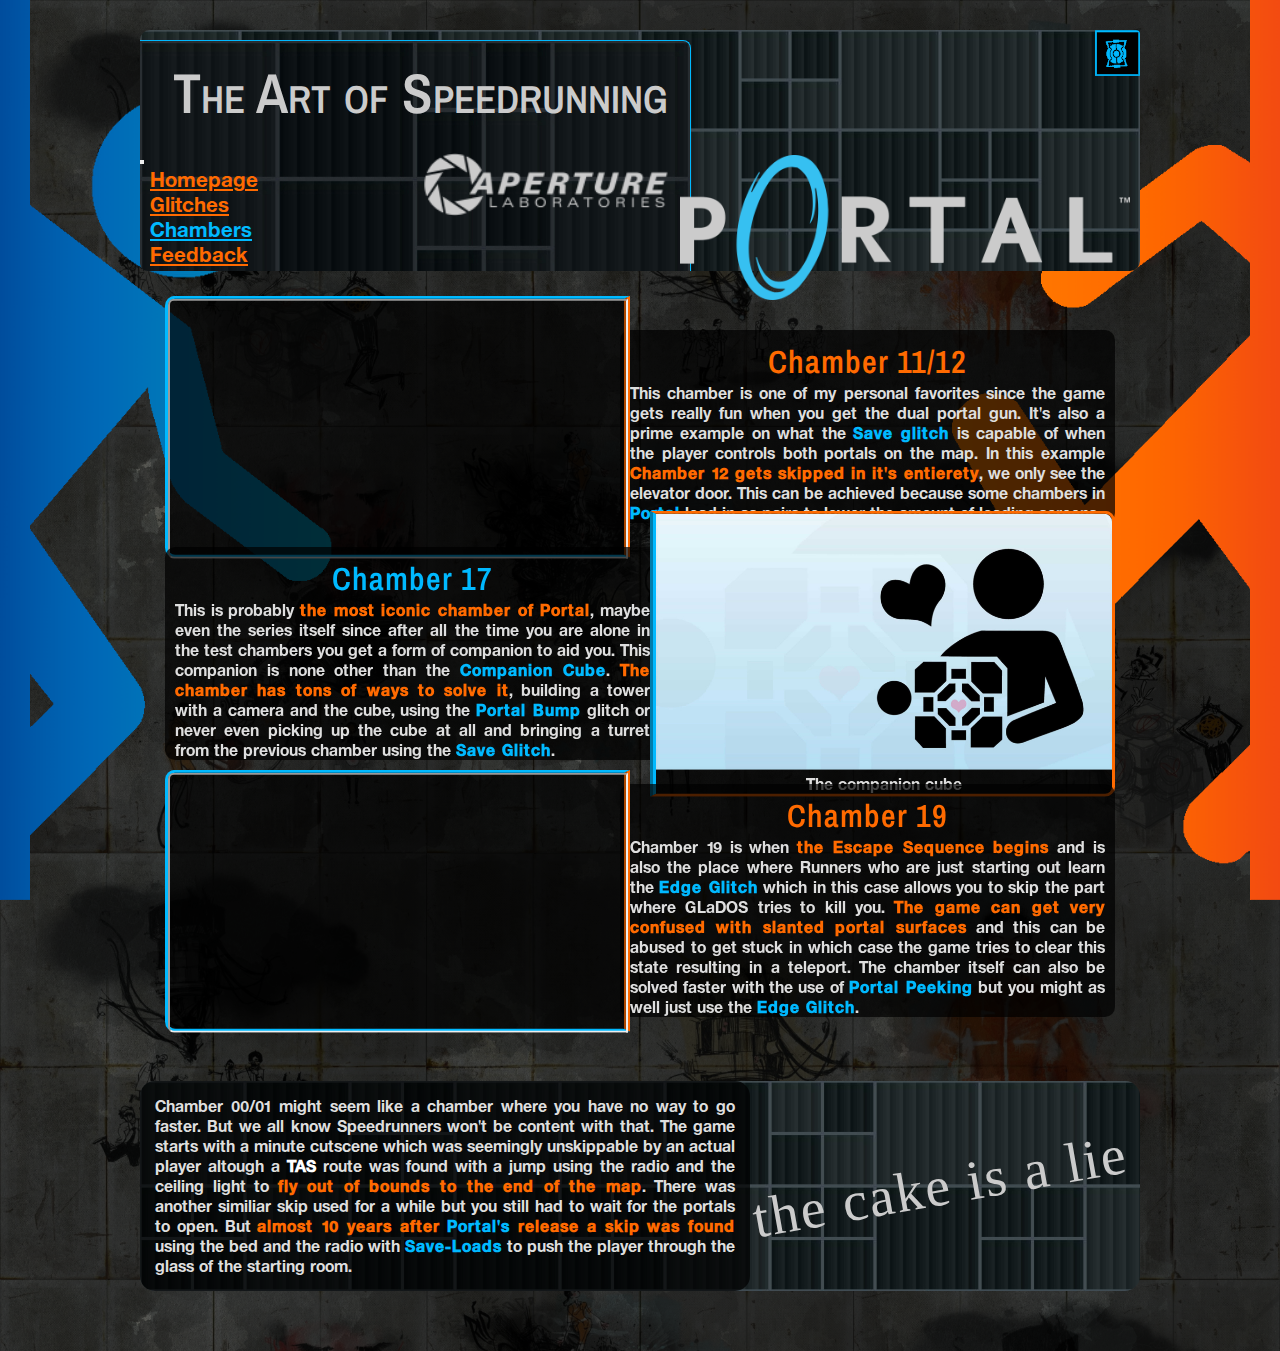
==== chambers.html @ 36d73ff8 "Add files via upload" ====
<!DOCTYPE html>
<html lang="en">

<head>
    <meta charset="UTF-8">
    <meta http-equiv="X-UA-Compatible" content="IE=edge">
    <meta name="viewport" content="width=device-width, initial-scale=1.0">
    <title>The Art of Speedrunning Portal - Chambers</title>
    <link rel="icon" href="./media/custom_logo.png" type="image/x-icon">

    <!-- Bootstrap CSS -->
    <link href="https://cdn.jsdelivr.net/npm/bootstrap@5.1.3/dist/css/bootstrap.min.css" rel="stylesheet"
        integrity="sha384-1BmE4kWBq78iYhFldvKuhfTAU6auU8tT94WrHftjDbrCEXSU1oBoqyl2QvZ6jIW3" crossorigin="anonymous">

    <link rel="stylesheet" href="./style/main.css">
    <link rel="stylesheet" href="./style/alternate.css" id="altstyle" disabled>
    <link rel="stylesheet" href="./style/screen.css">
    <link rel="stylesheet" href="./style/print.css">
    <script src="./scripts/switcher.js"></script>
</head>

<body>
    <nav class="jumptocontent">
        <a href="#content"><span>Jump to content</span></a>
    </nav>
    <header>
        <nav class="switcher" onclick="switchStyle()"><a href="#"><img src="./media/accessibility_icon.png" alt="Switcher for accessable style"></a></nav>
        <h1>The Art of Speedrunning</h1>
        <a href="media/full_logo.png" target="blank"><img src="media/lowres_full_logo.png"
            alt="Portal text with Portal logo"></a>
        <nav class="navbar navbar-expand-md navbar-dark">
            <div class="container-fluid">
                <a class="navbar-brand d-md-none" href="index.html">
                    <img src="media/Aperture_Laboratories_Logo.png" alt="Aperture Laboratories Logo">
                </a>
                <button class="navbar-toggler" type="button" data-bs-toggle="collapse"
                    data-bs-target="#navbarSupportedContent" aria-controls="navbarSupportedContent"
                    aria-expanded="false" aria-label="Toggle navigation">
                    <span class="navbar-toggler-icon"></span>
                </button>
                <div class="collapse navbar-collapse" id="navbarSupportedContent">
                    <ul class="navbar-nav me-auto mb-2 mb-lg-0">
                        <li class="nav-item">
                            <a class="nav-link" href="index.html">Homepage</a>
                        </li>
                        <li class="nav-item">
                            <a class="nav-link" href="glitches.html">Glitches</a>
                        </li>
                        <li class="nav-item">
                            <a class="nav-link active" aria-current="page" href="chambers.html">Chambers</a>
                        </li>
                        <li class="nav-item">
                            <a class="nav-link" href="feedback.html">Feedback</a>
                        </li>
                    </ul>
                </div>
            </div>
        </nav>
    </header>

    <main id="content">
        <section class="sidebyside righttext">
            <h2 class="invisible">Chamber 11/12 section</h2>
            <article class="text">
                <h2>Chamber 11/12</h2>
                <p>This chamber is one of my personal favorites since the game gets really fun when you get the dual
                    portal gun. It's also a prime example on what the <b>Save glitch</b> is capable of when the player controls
                    both portals on the map. In this example <strong>Chamber 12 gets skipped in it's entierety</strong>, we only see the elevator door.
                    This can be achieved because some chambers in <b>Portal</b> load in as pairs to lower the amount
                    of loading screens.</p>
            </article>
            <aside class="extra">
                <div class="vidwrap">
                    <iframe src="https://www.youtube.com/embed/9UhZiCLaJkY" title="YouTube video player"
                        allow="accelerometer; autoplay; clipboard-write; encrypted-media; gyroscope; picture-in-picture"
                        allowfullscreen></iframe>
                </div>
            </aside>
        </section>

        <section class="sidebyside lefttext">
            <h2 class="invisible">Chamber 17 section</h2>
            <article class="text">
                <h2>Chamber 17</h2>
                <p>This is probably <strong>the most iconic chamber of Portal</strong>, maybe even the series itself since
                    after all the time you are alone in the test chambers you get a form of companion to aid you.
                    This companion is none other than the <b>Companion Cube</b>. <strong>The chamber has tons of ways to solve it</strong>,
                    building a tower with a camera and the cube, using the <b>Portal Bump</b> glitch
                    or never even picking up the cube at all and bringing a turret from the previous chamber using the <b>Save Glitch</b>.</p>
            </article>
            <figure class="extra">
                <a href="media/companion_cube.jpg" target="blank"><img src="./media/lowres_companion_cube.jpg"
                        alt="Character holding the companion cube"></a>
                <figcaption>The companion cube</figcaption>
            </figure>
        </section>

        <section class="sidebyside righttext">
            <h2 class="invisible">Chamber 19 section</h2>
            <article class="text">
                <h2>Chamber 19</h2>
                <p>Chamber 19 is when <strong>the Escape Sequence begins</strong> and is also the place where Runners who are just
                    starting out learn the <b>Edge Glitch</b> which in this case allows you to skip the part where GLaDOS tries
                    to kill you. <strong>The game can get very confused with slanted portal surfaces</strong> and this can be abused to
                    get stuck in which case the game tries to clear this state resulting in a teleport. The chamber
                    itself can also be solved faster with the use of <b>Portal Peeking</b> but you might as well just use the
                    <b>Edge Glitch</b>.</p>
            </article>
            <aside class="extra">
                <div class="vidwrap">
                    <iframe src="https://www.youtube.com/embed/7FpictOeKGU" title="YouTube video player"
                        allow="accelerometer; autoplay; clipboard-write; encrypted-media; gyroscope; picture-in-picture"
                        allowfullscreen></iframe>
                </div>
            </aside>
        </section>
    </main>

    <footer>
        <h2>the cake is a lie</h2>
        <p>Chamber 00/01 might seem like a chamber where you have no way to go faster. But we all know Speedrunners
            won't be content with that. The game starts with a minute cutscene which was seemingly unskippable by an
            actual player altough a <abbr title="Tool Assisted Speedrun">TAS</abbr> route was found with a jump using the radio and the
            ceiling light to <strong>fly out of bounds to the end of the map</strong>. There was another similiar skip used for a while
            but you still had to wait for the portals to open. But <strong>almost 10 years after <b>Portal's</b> release a skip was
            found</strong> using the bed and the radio with <b>Save-Loads</b> to push the player through the glass of the starting room.
        </p>
    </footer>

    <script src="https://cdn.jsdelivr.net/npm/bootstrap@5.0.0-beta3/dist/js/bootstrap.bundle.min.js"
        integrity="sha384-JEW9xMcG8R+pH31jmWH6WWP0WintQrMb4s7ZOdauHnUtxwoG2vI5DkLtS3qm9Ekf"
        crossorigin="anonymous"></script>
</body>

</html>
---- style/main.css ----
@font-face {
    font-family: SourceFont;
    src: url('../fonts/NeueHelveticaBQ-Bold.otf') format('opentype');
}
@font-face {
    font-family: TitleFont;
    src: url('../fonts/ArchivoNarrow-SemiBold.ttf') format('truetype');
}
@font-face {
    font-family: CakeText;
    src: url('../fonts/CaveatBrush-Regular.ttf') format('truetype');
}

:root {
    --portalblue: rgb(0, 185, 255);
    --portalorange: rgb(255, 106, 0);
    --boxcolor: rgba(0, 0, 0, 0.7);
    --gradient: linear-gradient(90deg, var(--portalblue) 45%, var(--portalorange) 55%);
}

* {
    margin: 0;
    padding: 0;
    font-family: SourceFont, Arial, Helvetica, sans-serif;
    color: rgb(222, 222, 222);
}

body {
    background-color: black;
    background-image: url('../media/custom_left.png'), url('../media/custom_right.png'), url('../media/longtiles_dark.png');
    background-size: contain, contain, contain;
    background-repeat: no-repeat, no-repeat, repeat;
    background-attachment: fixed, fixed, scroll;
    background-position: left, right, 0 0;
    padding: 10px;
    font-size: medium;
}

header, main, footer {
    position: relative;
    margin: auto;
    width: 80%;
    min-width: 300px;
    max-width: 1000px;
}

/* #region basestyle */

p {
    text-align: justify;
}

li {
    text-align: left;
    background-image: url("../media/icon_time.png");
    background-repeat: no-repeat;
    background-position: left 4px;
    padding: 3px 10px 3px 24px;
    list-style: none;
}

h1 {
    width: 55%;
    font-family: TitleFont, Arial, Helvetica, sans-serif;
    font-variant: small-caps;
    font-size: 350%;
    color: rgb(203, 203, 203);
    padding: 15px 5px;
    text-align: center;
    float: left;
}

h2 {
    font-family: TitleFont, Arial, Helvetica, sans-serif;
    letter-spacing: 1px;
    font-size: 200%;
    color: var(--portalblue);
    text-align: center;
}

b, strong {
    font-weight: bold;
    letter-spacing: 1px;
}

b {
    color: var(--portalblue);
}

strong {
    color: var(--portalorange);
}

q {
    font-style: italic;
    font-size: 95%;
    color: white;
}

abbr[title] {
    border: none;
    text-decoration: none;
    color: white;
    font-weight: 900;
}

abbr:hover::after {
    content: attr(title);
    font-weight: 400;
    margin: 0 5px;
    padding: 5px;
    border-radius: 8px;
    border: 1px solid var(--portalblue);
    background: black;
    color: white;
}

.vidwrap {
    position: relative;
    padding-top: 56.25%; /* 16:9 */
}

.vidwrap iframe {
    border-radius: 0 0 6px 6px;
    width: 100%;
    height: 100%;
    top: 0;
    left: 0;
    position: absolute;
}

a {
    color: var(--portalblue);
}

a:hover {
    color: var(--portalorange);
}

a:visited {
    color: #00eeff;
}

h2.invisible {
    display: none;
}

/* #endregion */

/* #region jumptocontent */

.jumptocontent {
    text-align: center;
    width: 210px;
    margin: 20px auto 20px;
}

.jumptocontent a {
    position: absolute;
    left: -9999px;
}

.jumptocontent a:focus {
    position: static;
    background: var(--boxcolor);
    padding: 5px;
    text-decoration: none;
    outline: none;
    border: 2px solid var(--portalblue);
    border-right: 2px solid var(--portalorange);
    border-bottom: 2px solid var(--portalorange);
    border-radius: 5px;
    font-size: 150%;
}

.jumptocontent span {
    background-image: linear-gradient(90deg, var(--portalblue), var(--portalorange));
    background-clip: text;
    -webkit-background-clip: text;
    color:transparent;
}

/* #endregion */

/* #region header */

header {
    padding: 10px 0 0 0;
    border-radius: 10px;
    background-image: url('../media/dark_tiles.jpg');
    background-repeat: repeat;
    position: relative;
    background-size: 40%;
    margin-bottom: 10px;
}

header img {
    width: 45%;
    padding: 1% 10px 20px;
    float: right;
}

header > a img{
    min-width: 300px;
}

.navbar-nav li {
    background: none;
    padding: 0 10px;
    font-size: 120%;
}

.navbar {
    width: 55%;
    background-image: url('../media/nav_tiles.jpg');
    background-size: contain;
    border-top: 1px solid var(--portalblue);
    border-right: 1px solid var(--portalblue);
    border-radius: 0 8px;
    padding: 4px 0;
    font-size: 108%;
}

.navbar-nav {
    margin: 0 auto;
}

.nav-link {
    color: var(--portalorange) !important;
}

.nav-link.active {
    color: var(--portalblue) !important;
}

.nav-link:hover {
    color: white !important;
    transition: 0.6s;
}

.navbar-brand img {
    padding: 0;
    margin: 8px 0;
    text-align: left;
}

    /* #region switcher */

    .switcher {
        cursor: pointer;
        position: absolute;
        top: 0;
        right: 0;
        width: 45px;
        height: 45.58px;
        
        border-radius: 0 6px 0 0;
    }
    
    .switcher img {
        background: black;
        border-radius: 0 4px 0 0;
        padding: 0;
        width: 100%;
    }

    .switcher:hover {
        filter: hue-rotate(190deg);
        transform: rotate(720deg);
        transition: transform 1s;
    }

    /* #endregion */

/* #endregion */

/* #region footer */

    footer {
        margin: 50px auto;
        position: relative;
        background-image: url("../media/dark_tiles.jpg");
        background-size: contain;
        border-radius: 15px;
    }

    footer h2 {
        text-align: center;
        width: 40%;
        margin-top: 0;
        position: absolute;
        top: 50%;
        right: 0;
        -ms-transform: translateY(-50%);
        transform: translateY(-50%) rotate(-10deg);
        float: right;
        font-size: 350%;
        font-family: CakeText, cursive;
        font-weight: 500;
        letter-spacing: 2px;
        color: rgb(203, 203, 203);
    }

    footer p {
        width: 58%;
        background: var(--boxcolor);
        border-radius: 15px;
        padding: 15px;
    }

/* #endregion */

/* #region triple */

.triple {
    margin: auto;
    padding: 10px;
    display: flex;
}

.triple img {
    margin: 0 10px;
}

.triple img:hover {
    filter: hue-rotate(360deg);
    transition: 2s;
}

.boxed {
    width: 40%;
    background: var(--boxcolor);
    padding: 10px;
    border-radius: 10px;
}

.boxed:nth-of-type(2) h2 { color: var(--portalorange);}

/* #endregion */

/* #region portalsr */

.portalsr {
    width: 75%;
    margin: 20px auto 10px;
    background-color: var(--boxcolor);
    border-radius: 10px 0;
    padding: 15px 10px 5px;
}

.portalsr h2 {
    font-size: 270%;
}

.portalsr h2 span {
    font-family: TitleFont, Arial, Helvetica, sans-serif;
    background-image: var(--gradient);
    background-clip: text;
    -webkit-background-clip: text;
    color: transparent;
}

.portalsr li {
    text-align: left;
}

/* #endregion */

/* #region table */

table, tr, td, th {
    margin: 20px auto 5px;
    width: 60%;
    border: 2px dashed var(--portalblue);
    border-right: 2px dashed var(--portalorange);
    border-bottom: 2px dashed var(--portalorange);
    background: var(--boxcolor);
}

tr, td, th {
    width: 33%;
    margin: 0;
    padding: 10px;
    text-align: center;
}

th {
    border: 2px dashed var(--portalblue);
}

th[scope="row"]{
    text-align: left;
}

tr td:nth-child(3){
    text-align: right;
}

caption {
    background: var(--boxcolor);
    padding: 5px 10px 10px;
    border-radius: 0 0 10px 10px;
}

caption strong {
    color: var(--portalblue);
}

/* #endregion */

/* #region sidebyside */

.sidebyside {
    width: 95%;
    margin: 20px auto 20px;
}

.carousel img {
    border-radius: 0 0 6px 6px;
}

.sidebyside .text {
    background: var(--boxcolor);
    padding: 10px 15px 10px;
    border-radius: 10px 10px 0 0;
    margin: 10px 0 0px;
}

.sidebyside .extra {
    margin: 0px auto 10px;
    border-radius: 0 0 10px 10px;
    background: var(--boxcolor);
}

.extra img {
    width: 100%;
    height: auto;
}

figure {
    margin: 0;
    width: 100%;
    text-align: center;
}

figcaption {
    text-align: center;
    border-radius: 0 0 8px 8px;
}

video {
    width: 100%;
    height: auto;
    text-align: center;
}

.righttext .text h2 { color: var(--portalorange);}

.righttext .extra {
    border: 4px solid var(--portalblue);
    border-right: 6px groove var(--portalorange);
    border-top: 6px groove var(--portalorange);
}

.lefttext .extra {
    border: 4px solid var(--portalorange);
    border-left: 6px groove var(--portalblue);
    border-top: 6px groove var(--portalblue);
}


/* #endregion */

/* #region experience */

    .experience {
        width: 90%;
        margin: 0 auto 30px;
    }

    .experience .boxed {
        margin-top: 30px;
        width: 100%;
    }

    .experience .boxed:nth-of-type(1) {
        border-radius: 10px 10px 0 0;
        margin: auto;
    }

    .experience h2 {
        font-size: 230%;
    }

    .experience h2 span {
        font-family: TitleFont, Arial, Helvetica, sans-serif;
        background-image: var(--gradient);
        background-clip: text;
        -webkit-background-clip: text;
        color:transparent;
    }

    .experience .vidwrap {
        border-radius: 0 0 10px 10px;
        border: 4px solid rgb(203, 203, 203);
        border-right: 6px groove var(--portalorange);
        border-left: 6px groove var(--portalblue);
    }

/* #endregion */

/* #region feedback */

    form {
        width: 90%;
        margin: auto;
    }

    fieldset {
        background: var(--boxcolor);
        border-radius: 10px;
        padding: 10px;
        margin-top: 10px;
        margin: auto;
    }

    legend {
        margin: 0;
        text-align: center;
        color: var(--portalblue);
    }

    input, textarea {
        background-color: black;
        border: 1px solid var(--portalblue);
        padding: 2px 5px;
    }

    .data {
        width: 98%;
    }
    
    .data input, textarea {
        width: 100%;
        transition: 0.1s;
    }
    
    .data input:hover, .data input:focus, textarea:hover, textarea:focus {
        border: 2px solid var(--portalorange);
    }

    .data input:focus, textarea:focus {
        outline: none;
        border-radius: 5px;
    }

    .flex{
        display: flex;
        margin-top: 10px;
    }

    .flex div, .flex fieldset {
        width: 48%;
        margin: auto;
    }

    .checkboxes label:hover, .radiobuttons label:hover {
        color: var(--portalorange);
        margin-left: 10px;
        transition: 0.3s;
    }

    input[type="checkbox"]:checked + label, input[type="radio"]:checked + label{
        color: var(--portalorange);
    }

    input[type="checkbox"], input[type="radio"] {
        -webkit-appearance: none;
        appearance: none;
        margin: 0 5px 0 10px;
        background: var(--boxcolor);
        border: 1px solid var(--portalblue);
        display: inline-block;
        transition: 0.2s;
    }

    input[type="checkbox"] {
        padding: 7px;
        border-radius: 3px;
    }

    input[type="checkbox"]:checked, input[type="radio"]:checked{
        padding: 8px;
        border-color: var(--portalorange);
        background-color: var(--portalorange);
    }

    input[type="radio"] {
        padding: 7px;
	    border-radius: 50px;
    }

    .flex fieldset.areainput {
        width: 72%;
        text-align: center;
    }

    .flex fieldset.submitreset {
        width: 25%;
        text-align: center;
        font-size: 120%;
    }

    input[type="submit"], input[type="reset"] {
        width: 100%;
        margin-top: 20px;
        border-radius: 5px;
        border: 2px solid var(--portalblue);
    }

    input[type="submit"]:hover, input[type="reset"]:hover {
        border-color: var(--portalorange);
        color: var(--portalorange);
    }

/* #endregion */
---- style/alternate.css ----
:root {
    --boxcolor: black;
}

body {
    background-image: url('../media/short_left.png'), url('../media/short_right.png'), url('../media/longtiles_dark.png');
    font-size: x-large;
}

* {
    color: white;
}

header, main, footer{
    width: 95%;
    max-width: 1300px;
}

header {
    background-image: url("../media/nav_tiles.jpg");
}

header img {
    display:block;
    float: none;
    width: 50%;
    margin: auto;
}

h1 {
    width: 100%;
}

.navbar {
    width: 100%;
    background: var(--boxcolor);
    border-radius: 0 0 8px 8px;
    border-right: none;
    padding: 0;
}

footer h2 {
    display: none;
}

footer p {
    width: 100% !important;
}

.triple img {
    display: none;
}

.boxed {
    width: 50%;
}

.boxed:nth-of-type(1) {
    margin-right: 20px;
}

legend {
    font-size: 120%;
}

@media screen and (max-width: 800px) {
    h1 {
        font-size: 300% !important;
    }

    h2, .portalsr h2, .experience h2 {
        font-size: 180%;
    }

}

@media screen and (max-width: 1000px) {
    .navbar {
        font-size: 90%;
    }
}
---- style/screen.css ----
@media screen and (max-width: 1200px) {
    body {
        background-image: url('../media/short_left.png'), url('../media/short_right.png'), url('../media/longtiles_dark.png');
    }

    header, main, footer {
        width: 85%;
    }
}

/* #region header */

@media screen and (max-width: 767px) {
    .nav-item {
        text-align: right;
        background-position: right;
        padding: 3px 25px 3px 10px;
    }
}

@media screen and (max-width: 1200px) {
    header img {
        display:block;
        float: none;
        width: 50%;
        margin: auto;
    }

    h1 {
        width: 100%;
        font-size: 350%;
    }

    .navbar {
        width: 100%;
        border-radius: 0 0 8px 8px;
        border-right: none;
        padding: 0;
    }
}

/* #endregion */

/* #region footer */

@media screen and (max-width: 1200px) {

    footer h2 {
        -ms-transform: translateY(-50%);
        transform: translateY(-50%);
        text-align: center;
        width: 20%;
        height: 100%;
        writing-mode: vertical-rl;
        left: 75%;
        padding-left: 5%;
    }

    footer p {
        width: 70%;
    }
}

/* #endregion */

/* #region triple */

@media screen and (max-width: 1000px) {
    .triple img {
        display: none;
    }

    .boxed {
        width: 50%;
    }

    .boxed:nth-of-type(1) {
        margin-right: 20px;
    }
}

@media screen and (max-width: 700px) {
    .triple {
        display: block;
    }
    .boxed {
        width: 100%;
        margin-bottom: 10px;
    }
}

/* #endregion */

/* #region portalsr */

@media screen and (max-width: 1000px) {
    .portalsr {
        width: 95%;
    }
}

/* #endregion */

/* #region table */

@media screen and (max-width: 1000px) {
    table {
        width: 95%;
    }
}

/* #endregion */

/* #region sidebyside */

@media screen and (min-width: 1000px) {
    .sidebyside {
        margin: 10px 2.5% 10px ;
        display: inline-block;
        position: relative;
    }
    
    .sidebyside .text {
        width: 50%;
        padding: 10px 10px 0;
        border-radius: 10px;
        margin: 0;
    }
    
    .sidebyside .extra {
        width: 48%;
        margin: 0;
        position: absolute;
        top: 50%;
        -ms-transform: translateY(-50%);
        transform: translateY(-50%);
    }

    .extra img {
        border-radius: 0 8px 0 0;
    }

    .righttext figcaption {
        border-radius: 0 0 8px 0;
    }
    
    .righttext video {
        border-radius: 8px 0 0 0;    
    }

    .righttext .text {
        float: right;
        margin-left: 10px;
    }
    
    .righttext .extra {
        float: left;
        left: 0;
        border: 3px solid var(--portalblue);
        border-right: 6px groove var(--portalorange);
        border-radius: 10px 0 0 10px;
    }

    .righttext .carousel img {
        border-radius: 6px 0 0 6px;
    }

    .righttext figcaption {
        border-radius: 0 0 0 8px;
    }
    
    .lefttext .text {
        float: left;
        margin-right: 10px;
    }
    
    .lefttext .extra {
        float: right;
        right: 0;
        border: 3px solid var(--portalorange);
        border-left: 6px groove var(--portalblue);
        border-radius: 0 10px 10px 0;
    }

    .righttext .extra .vidwrap iframe {
        border-radius: 6px 0 0 6px;
    }
    
    .lefttext .extra .vidwrap iframe {
        border-radius: 0 6px 6px 0;
    }
}

/* #endregion */

/* #region feedback */

@media screen and (max-width: 800px) {
    .flex {
        display: block;
    }

    .data, .flex div, .flex fieldset {
        width: 95%;
    }

    .checkboxes {
        border-radius: 10px 10px 0 0;
    }

    .radiobuttons {
        border-radius: 0 0 10px 10px;
    }

    .flex fieldset.areainput {
        width: 95%;
    }

    .flex fieldset.submitreset {
        margin-top: 20px;
        width: 80%;
    }

    input[type="submit"], input[type="reset"] {
        width: 45%;
        margin: 5px auto;
    }

    input#nickname {
        margin-bottom: 10px;
    }
}

/* #endregion */
---- style/print.css ----
@media print {

    :root {
        --portalblue: black;
        --portalorange: black;
    }

    * {
        color: black;
    }

    header, main, footer {
        width: 95%;
        font-size: medium;
    }

    header {
        display: none;
    }

    li {
        list-style: circle;
    }

    footer {
        margin: 0 auto;
    }
    
    footer h2 {
        display: block;
        width: 100%;
        position: relative;
        transform: none;
        top: 0;
        text-align: center;
    }

    footer p {
        width: 100%;
    }

    .triple img {
        display: none;
    }

    .boxed {
        width: 50%;
    }

    .boxed:nth-of-type(1) {
        margin-right: 20px;
    }

    .portalsr h2 span {
        color: var(--portalblue);
    }

    caption {
        display: none;
    }

    table {
        page-break-before: always;
        margin-bottom: 30px;
    }
    
    .vidwrap {
        display: none;
    }

    .carousel {
        display: none;
    }

    .extra {
        margin: auto;
        width: 50%;
    }

    .extra img {
        width: 100%;
    }

    .righttext .extra, .lefttext .extra {
        border: none;
    }

    .experience {
        margin-bottom: 0;
    }

    .boxed h2 span {
        color: var(--portalblue);
    }

    .experience .boxed {
        margin: 0;
    }

    .printbreak {
        page-break-before: always;
    }

    form {
        display: none;
    }

    a:after {
        content: " (" attr(href) ")";
    }
}
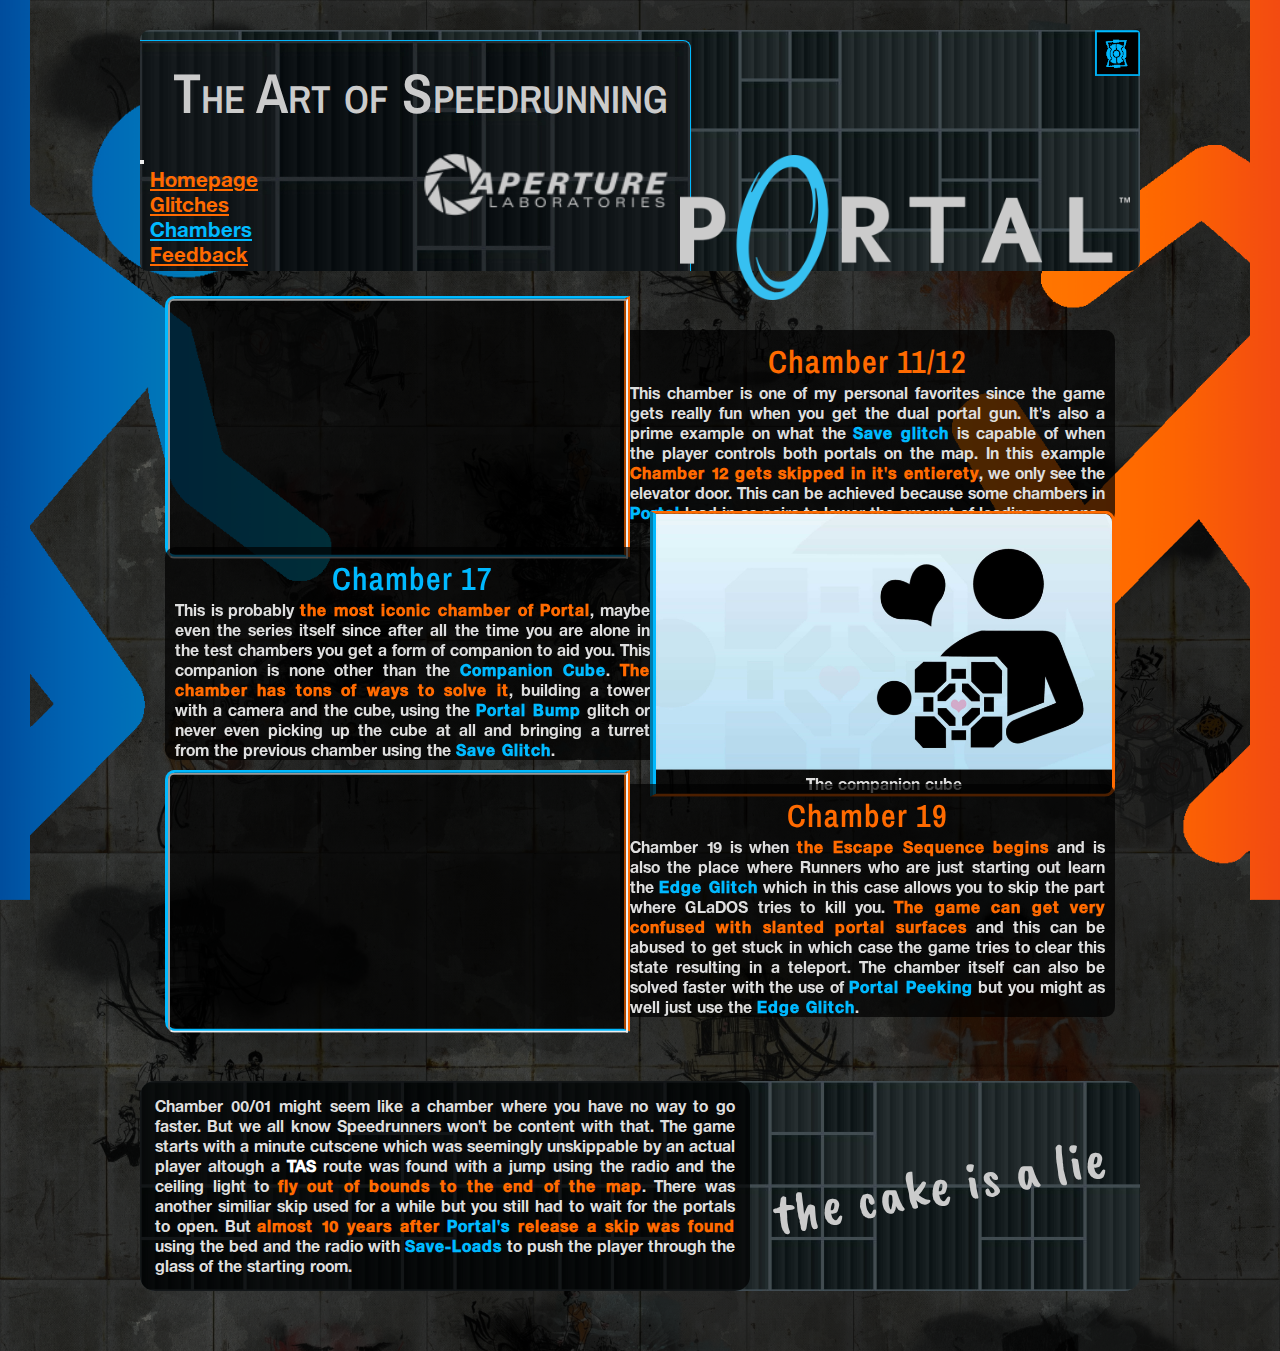
==== commit bbb1fe2c: "Add files via upload" ====
--- a/chambers.html
+++ b/chambers.html
@@ -117,6 +117,7 @@
     </main>
 
     <footer>
+        <div class="teleports"></div>
         <h2>the cake is a lie</h2>
         <p>Chamber 00/01 might seem like a chamber where you have no way to go faster. But we all know Speedrunners
             won't be content with that. The game starts with a minute cutscene which was seemingly unskippable by an
--- a/style/main.css
+++ b/style/main.css
@@ -40,7 +40,7 @@
     position: relative;
     margin: auto;
     width: 80%;
-    min-width: 300px;
+    min-width: 280px;
     max-width: 1000px;
 }
 
@@ -244,6 +244,10 @@
     text-align: left;
 }
 
+a.navbar-brand.d-md-none {
+    margin: 0;
+}
+
     /* #region switcher */
 
     .switcher {
@@ -264,10 +268,23 @@
         width: 100%;
     }
 
-    .switcher:hover {
+    .switcher:hover img {
         filter: hue-rotate(190deg);
         transform: rotate(720deg);
-        transition: transform 1s;
+        transition: transform 1s, filter 0.8s;
+    }
+
+    .switcher:hover::before {
+        content: "Alternate style";
+        position: absolute;
+        left: -160px;
+        top: 5px;
+        font-size: 130%;
+        border: 2px solid var(--portalorange);
+        border-radius: 5px;
+        padding: 0 5px;
+        background-color: black;
+        transition: 0.5s;
     }
 
     /* #endregion */
--- a/style/alternate.css
+++ b/style/alternate.css
@@ -16,6 +16,10 @@
     max-width: 1300px;
 }
 
+li {
+    background-position: left 10px;
+}
+
 header {
     background-image: url("../media/nav_tiles.jpg");
 }
@@ -29,6 +33,10 @@
 
 h1 {
     width: 100%;
+}
+
+.jumptocontent {
+    width: 410px;
 }
 
 .navbar {
@@ -63,13 +71,39 @@
     font-size: 120%;
 }
 
+.switcher img {
+    filter: hue-rotate(190deg);
+}
+
+.switcher:hover img {
+    filter: hue-rotate(0deg);
+    transform: rotate(720deg);
+    transition: transform 1s, filter 0.8s;
+}
+
+.switcher:hover::before {
+    content: "Default style";
+    left: -185px;
+    top: 1px;
+    font-size: 110%;
+    border: 2px solid var(--portalblue);
+}
+
 @media screen and (max-width: 800px) {
     h1 {
-        font-size: 300% !important;
+        font-size: 240% !important;
     }
 
     h2, .portalsr h2, .experience h2 {
         font-size: 180%;
+    }
+
+    table {
+        font-size: 80%;
+    }
+
+    .checkboxes, .radiobuttons {
+        font-size: 85%;
     }
 
 }
--- a/style/screen.css
+++ b/style/screen.css
@@ -29,6 +29,7 @@
     h1 {
         width: 100%;
         font-size: 350%;
+        margin-top: 10px;
     }
 
     .navbar {
@@ -196,6 +197,10 @@
 /* #region feedback */
 
 @media screen and (max-width: 800px) {
+    form {
+        width: 95%;
+    }
+
     .flex {
         display: block;
     }
@@ -218,7 +223,7 @@
 
     .flex fieldset.submitreset {
         margin-top: 20px;
-        width: 80%;
+        width: 95%;
     }
 
     input[type="submit"], input[type="reset"] {
--- a/style/print.css
+++ b/style/print.css
@@ -1,11 +1,20 @@
+@font-face {
+    font-family: CakeText;
+    src: url('../fonts/CaveatBrush-Regular.ttf') format('truetype');
+}
+
 @media print {
-
+    
     :root {
         --portalblue: black;
         --portalorange: black;
     }
 
     * {
+        color: black;
+    }
+
+    a, a:visited {
         color: black;
     }
 
@@ -33,6 +42,11 @@
         transform: none;
         top: 0;
         text-align: center;
+        font-family: CakeText, cursive;
+        font-size: 350%;
+        font-weight: 500;
+        letter-spacing: 2px;
+        color: black;
     }
 
     footer p {
@@ -81,6 +95,10 @@
         width: 100%;
     }
 
+    aside.extra {
+        display: none;
+    }
+
     .righttext .extra, .lefttext .extra {
         border: none;
     }
@@ -108,4 +126,8 @@
     a:after {
         content: " (" attr(href) ")";
     }
+
+    a[href="media/companion_cube.jpg"]::after {
+        content: none;
+    }
 }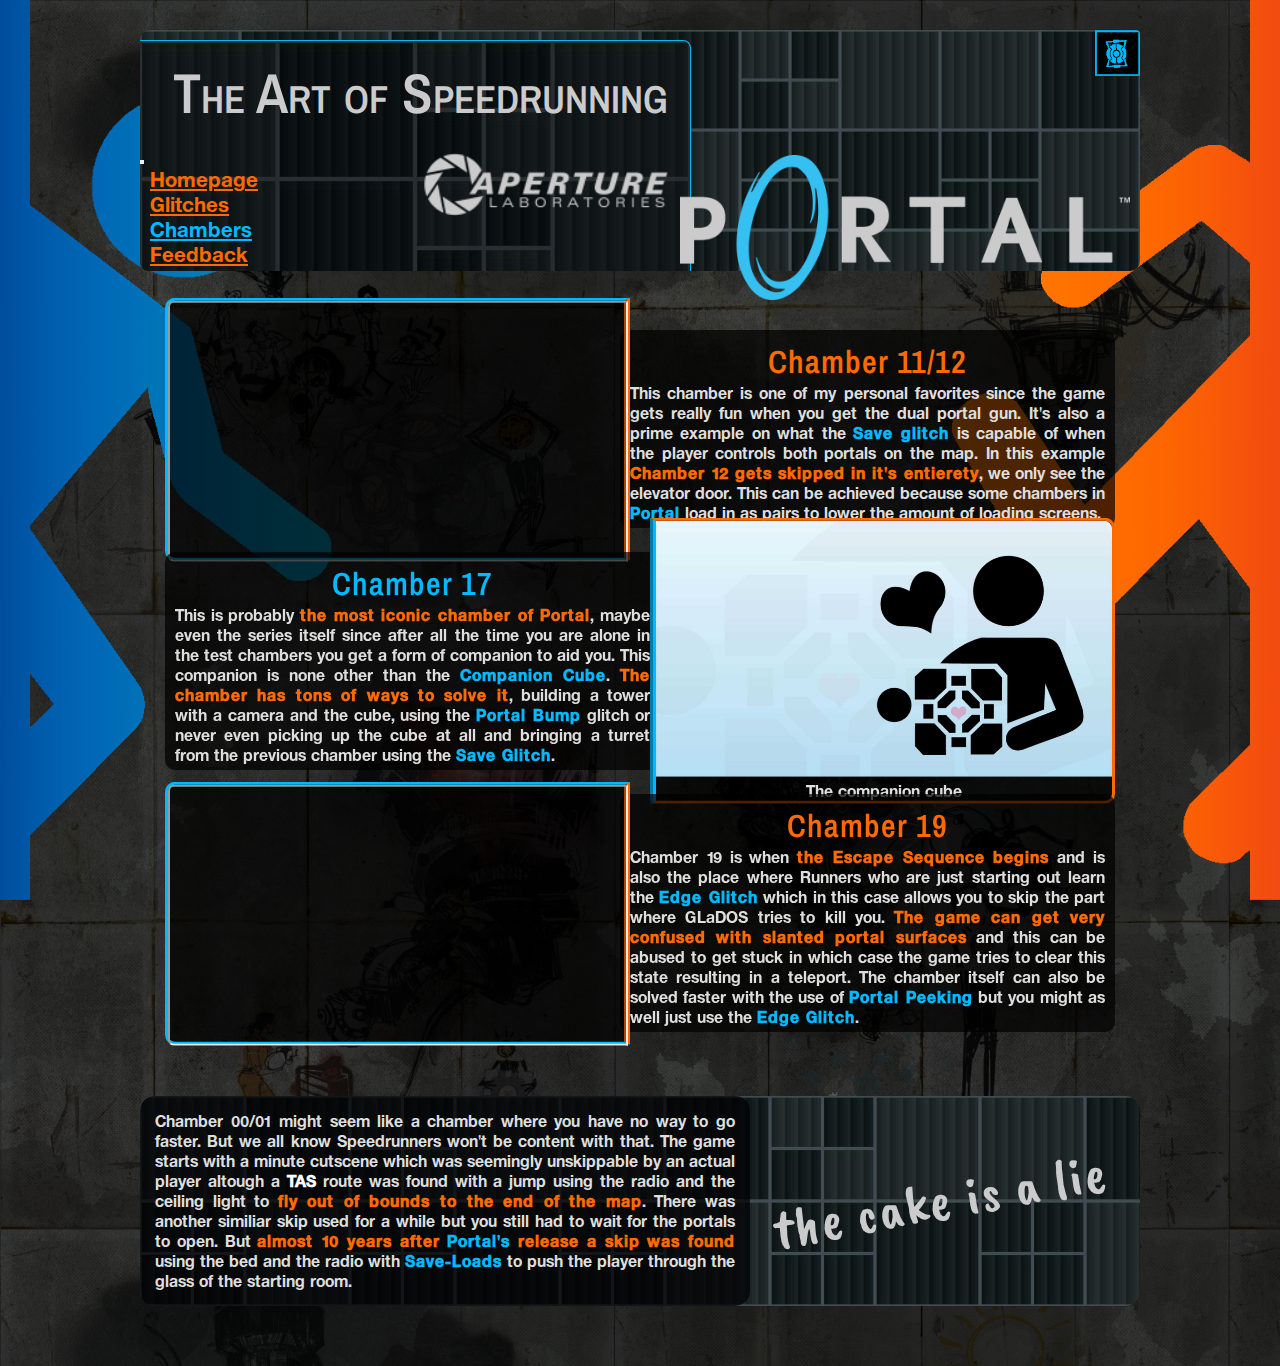
==== commit c650b1db: "Add files via upload" ====
--- a/chambers.html
+++ b/chambers.html
@@ -116,7 +116,7 @@
         </section>
     </main>
 
-    <footer>
+    <footer class="printbreak">
         <div class="teleports"></div>
         <h2>the cake is a lie</h2>
         <p>Chamber 00/01 might seem like a chamber where you have no way to go faster. But we all know Speedrunners
--- a/style/main.css
+++ b/style/main.css
@@ -28,8 +28,8 @@
 body {
     background-color: black;
     background-image: url('../media/custom_left.png'), url('../media/custom_right.png'), url('../media/longtiles_dark.png');
-    background-size: contain, contain, contain;
-    background-repeat: no-repeat, no-repeat, repeat;
+    background-size: contain, contain, auto;
+    background-repeat: no-repeat, no-repeat, repeat-y;
     background-attachment: fixed, fixed, scroll;
     background-position: left, right, 0 0;
     padding: 10px;
@@ -48,6 +48,7 @@
 
 p {
     text-align: justify;
+    margin-bottom: 5px;
 }
 
 li {
@@ -138,7 +139,11 @@
 }
 
 a:visited {
-    color: #00eeff;
+    color: rgb(0, 120, 255);
+}
+
+a:visited:hover {
+    color: var(--portalorange);
 }
 
 h2.invisible {
@@ -225,16 +230,16 @@
     margin: 0 auto;
 }
 
-.nav-link {
-    color: var(--portalorange) !important;
-}
-
-.nav-link.active {
-    color: var(--portalblue) !important;
-}
-
-.nav-link:hover {
-    color: white !important;
+.navbar-dark .navbar-nav .nav-link {
+    color: var(--portalorange);
+}
+
+.navbar-dark .navbar-nav .nav-link.active {
+    color: var(--portalblue);
+}
+
+.navbar-dark .navbar-nav .nav-link:hover {
+    color: white;
     transition: 0.6s;
 }
 
@@ -293,37 +298,75 @@
 
 /* #region footer */
 
-    footer {
-        margin: 50px auto;
-        position: relative;
-        background-image: url("../media/dark_tiles.jpg");
-        background-size: contain;
-        border-radius: 15px;
-    }
-
-    footer h2 {
-        text-align: center;
-        width: 40%;
-        margin-top: 0;
-        position: absolute;
-        top: 50%;
-        right: 0;
-        -ms-transform: translateY(-50%);
-        transform: translateY(-50%) rotate(-10deg);
-        float: right;
-        font-size: 350%;
-        font-family: CakeText, cursive;
-        font-weight: 500;
-        letter-spacing: 2px;
-        color: rgb(203, 203, 203);
-    }
-
-    footer p {
-        width: 58%;
-        background: var(--boxcolor);
-        border-radius: 15px;
-        padding: 15px;
-    }
+footer {
+    margin: 50px auto;
+    position: relative;
+    background-image: url("../media/dark_tiles.jpg");
+    background-size: contain;
+    border-radius: 15px;
+}
+
+footer h2 {
+    text-align: center;
+    width: 40%;
+    margin-top: 0;
+    position: absolute;
+    top: 50%;
+    right: 0;
+    -ms-transform: translateY(-50%) rotate(-10deg);
+    transform: translateY(-50%) rotate(-10deg);
+    float: right;
+    font-size: 350%;
+    font-family: CakeText, cursive;
+    font-weight: 500;
+    letter-spacing: 2px;
+    color: rgb(203, 203, 203);
+}
+
+footer p {
+    width: 58%;
+    background: var(--boxcolor);
+    border-radius: 15px;
+    padding: 15px;
+}
+
+footer:hover h2 {
+    animation: GoThrough 0.5s linear infinite;
+    transform: rotate(0);
+    transition: 0.3s;
+}
+
+@keyframes GoThrough {
+    0%{}
+
+    25%{
+        top:65%
+    }
+
+    25.1% {
+        top: 0%;
+    }
+
+    100%{}
+}
+
+footer div.teleports {
+    display: none;
+}
+
+footer:hover div.teleports {
+    width: 42%;
+    height: 100%;
+    display: block;
+    position: absolute;
+    right: 0;
+    top: 0;
+    background-image: url('../media/top.png'), url('../media/bottom.png');
+    background-size: contain, contain;
+    background-repeat: no-repeat, no-repeat;
+    background-position: top, bottom;
+    border-radius: 10px;
+}
 
 /* #endregion */
 
--- a/style/alternate.css
+++ b/style/alternate.css
@@ -53,6 +53,14 @@
 
 footer p {
     width: 100% !important;
+}
+
+footer:hover h2{
+    animation: none;
+}
+
+footer:hover div.teleports{
+    display: none;
 }
 
 .triple img {
--- a/style/screen.css
+++ b/style/screen.css
@@ -60,6 +60,19 @@
     footer p {
         width: 70%;
     }
+
+    footer:hover h2{
+        animation: none;
+
+        -ms-transform: translateY(-50%);
+        transform: translateY(-50%);
+    }
+
+    footer:hover div.teleports{
+        display: none;
+        width: 0;
+        height: 0;
+    }
 }
 
 /* #endregion */
--- a/style/print.css
+++ b/style/print.css
@@ -1,8 +1,3 @@
-@font-face {
-    font-family: CakeText;
-    src: url('../fonts/CaveatBrush-Regular.ttf') format('truetype');
-}
-
 @media print {
     
     :root {
@@ -11,7 +6,13 @@
     }
 
     * {
+        font-family: 'Times New Roman', Times, serif;
         color: black;
+    }
+
+    h2, .portalsr h2 span, .boxed h2 span, footer h2 {
+        font-family: 'Garamond', 'Times New Roman', Times, serif;
+        font-weight: bold;
     }
 
     a, a:visited {
@@ -42,11 +43,11 @@
         transform: none;
         top: 0;
         text-align: center;
-        font-family: CakeText, cursive;
         font-size: 350%;
         font-weight: 500;
         letter-spacing: 2px;
         color: black;
+        page-break-before: auto;
     }
 
     footer p {
@@ -130,4 +131,8 @@
     a[href="media/companion_cube.jpg"]::after {
         content: none;
     }
+
+    div.nav{
+        display: none;
+    }
 }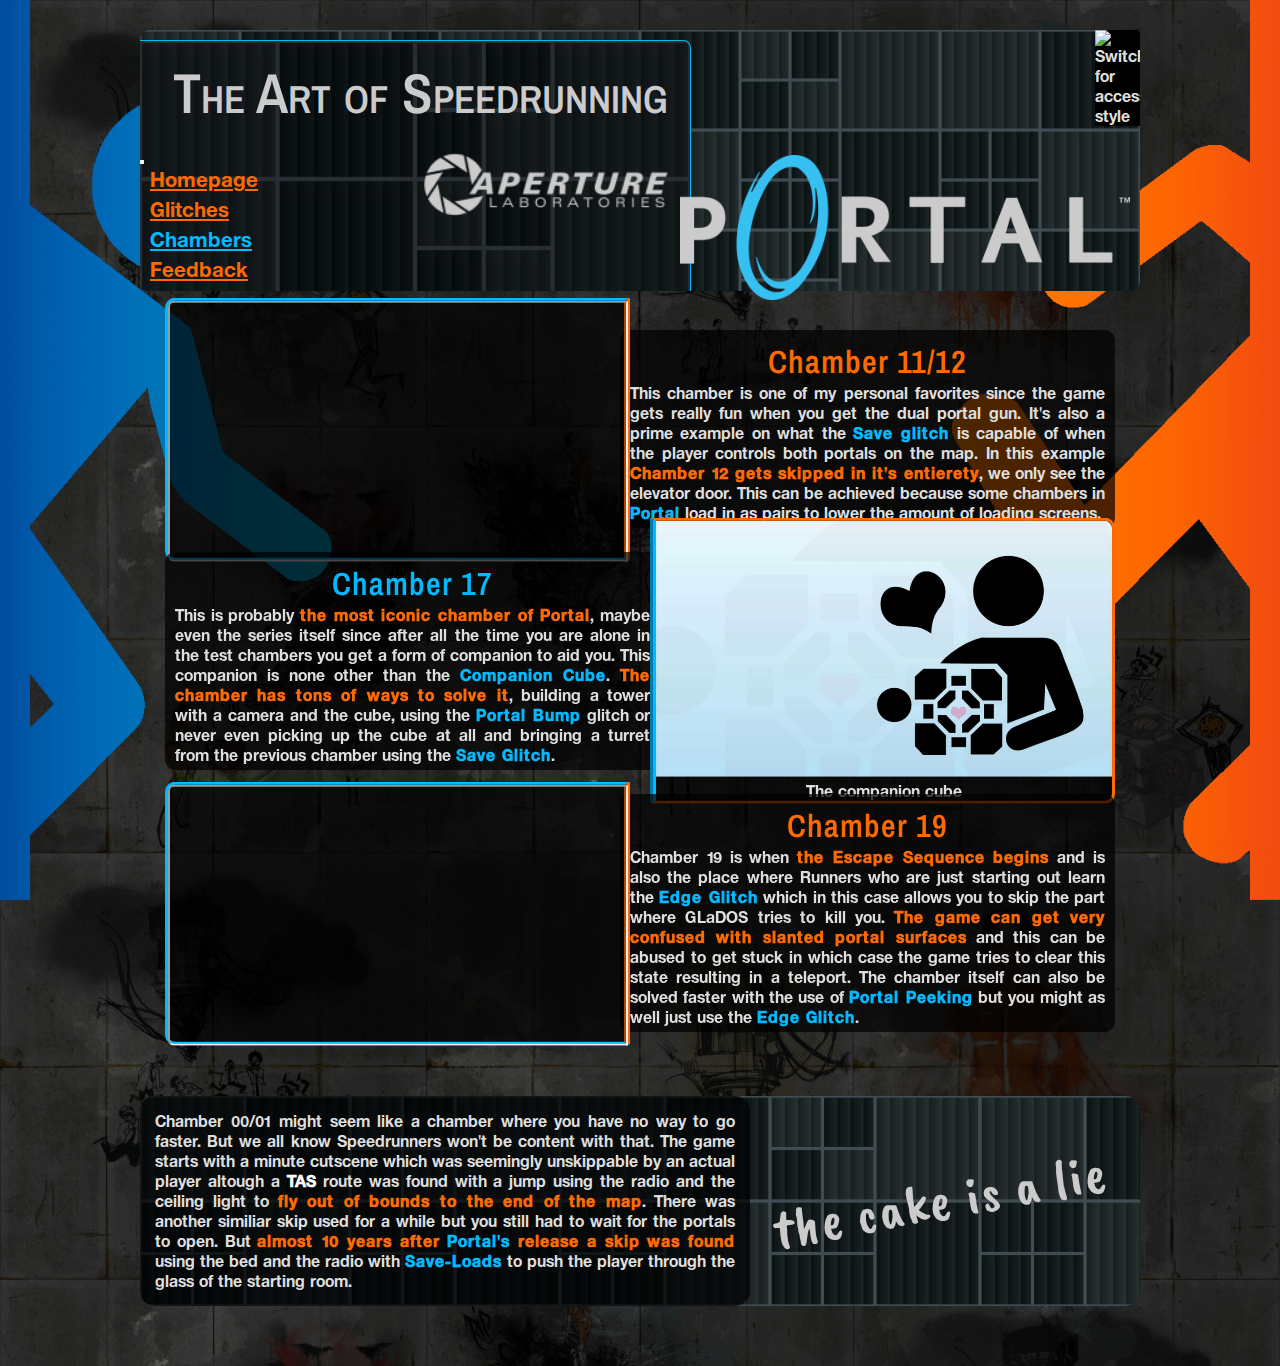
==== commit aace5363: "Add files via upload" ====
--- a/chambers.html
+++ b/chambers.html
@@ -1,5 +1,6 @@
 <!DOCTYPE html>
 <html lang="en">
+<!-- Made by Mátyás Sebők aka. MeepOwned13  -->
 
 <head>
     <meta charset="UTF-8">
@@ -24,7 +25,7 @@
         <a href="#content"><span>Jump to content</span></a>
     </nav>
     <header>
-        <nav class="switcher" onclick="switchStyle()"><a href="#"><img src="./media/accessibility_icon.png" alt="Switcher for accessable style"></a></nav>
+        <nav class="switcher" onclick="switchStyle()"><a href="#"><img src="./media/icons/accessibility_icon.png" alt="Switcher for accessable style"></a></nav>
         <h1>The Art of Speedrunning</h1>
         <a href="media/full_logo.png" target="blank"><img src="media/lowres_full_logo.png"
             alt="Portal text with Portal logo"></a>
--- a/style/main.css
+++ b/style/main.css
@@ -28,8 +28,8 @@
 body {
     background-color: black;
     background-image: url('../media/custom_left.png'), url('../media/custom_right.png'), url('../media/longtiles_dark.png');
-    background-size: contain, contain, auto;
-    background-repeat: no-repeat, no-repeat, repeat-y;
+    background-size: contain, contain, contain;
+    background-repeat: no-repeat, no-repeat, repeat;
     background-attachment: fixed, fixed, scroll;
     background-position: left, right, 0 0;
     padding: 10px;
@@ -49,15 +49,6 @@
 p {
     text-align: justify;
     margin-bottom: 5px;
-}
-
-li {
-    text-align: left;
-    background-image: url("../media/icon_time.png");
-    background-repeat: no-repeat;
-    background-position: left 4px;
-    padding: 3px 10px 3px 24px;
-    list-style: none;
 }
 
 h1 {
@@ -149,6 +140,30 @@
 h2.invisible {
     display: none;
 }
+
+/* #endregion */
+
+/* #region li */
+
+li {
+    text-align: left;
+    list-style: none;
+    margin-bottom: 5px;
+    transition: 0.2s;
+}
+
+li::before {
+    content: '';
+    display: inline-block;
+    background-image: url("../media/icon_time.png");
+    background-size: 16px;
+    width: 16px;
+    height: 16px;
+    margin-right: 5px;
+    transition: 0.2s;
+}
+
+/* .triple li:nth-of-type(4){background-image: url("../media/icon_time.png")} */
 
 /* #endregion */
 
@@ -215,6 +230,10 @@
     font-size: 120%;
 }
 
+.navbar-nav li::before{
+    content: none;
+}
+
 .navbar {
     width: 55%;
     background-image: url('../media/nav_tiles.jpg');
@@ -232,15 +251,17 @@
 
 .navbar-dark .navbar-nav .nav-link {
     color: var(--portalorange);
+    transition: color 0.4s;
 }
 
 .navbar-dark .navbar-nav .nav-link.active {
     color: var(--portalblue);
+    transition: color 0.4s;
 }
 
 .navbar-dark .navbar-nav .nav-link:hover {
     color: white;
-    transition: 0.6s;
+    transition: color 0.4s;
 }
 
 .navbar-brand img {
@@ -262,7 +283,6 @@
         right: 0;
         width: 45px;
         height: 45.58px;
-        
         border-radius: 0 6px 0 0;
     }
     
@@ -271,6 +291,7 @@
         border-radius: 0 4px 0 0;
         padding: 0;
         width: 100%;
+        transition: filter 0.4s;
     }
 
     .switcher:hover img {
@@ -290,6 +311,7 @@
         padding: 0 5px;
         background-color: black;
         transition: 0.5s;
+        pointer-events: none;
     }
 
     /* #endregion */
@@ -321,6 +343,7 @@
     font-weight: 500;
     letter-spacing: 2px;
     color: rgb(203, 203, 203);
+    transition: 0.3s;
 }
 
 footer p {
@@ -331,7 +354,7 @@
 }
 
 footer:hover h2 {
-    animation: GoThrough 0.5s linear infinite;
+    animation: GoThrough 0.3s linear infinite;
     transform: rotate(0);
     transition: 0.3s;
 }
@@ -380,6 +403,7 @@
 
 .triple img {
     margin: 0 10px;
+    transition: 0.5s;
 }
 
 .triple img:hover {
@@ -607,6 +631,7 @@
     
     .data input:hover, .data input:focus, textarea:hover, textarea:focus {
         border: 2px solid var(--portalorange);
+        transition: 0.1s;
     }
 
     .data input:focus, textarea:focus {
@@ -622,6 +647,10 @@
     .flex div, .flex fieldset {
         width: 48%;
         margin: auto;
+    }
+
+    .checkboxes label, .radiobuttons label {
+        transition: 0.3s;
     }
 
     .checkboxes label:hover, .radiobuttons label:hover {
@@ -632,6 +661,7 @@
 
     input[type="checkbox"]:checked + label, input[type="radio"]:checked + label{
         color: var(--portalorange);
+        transition: 0.3s;
     }
 
     input[type="checkbox"], input[type="radio"] {
@@ -641,7 +671,7 @@
         background: var(--boxcolor);
         border: 1px solid var(--portalblue);
         display: inline-block;
-        transition: 0.2s;
+        transition: 0.3s;
     }
 
     input[type="checkbox"] {
--- a/style/alternate.css
+++ b/style/alternate.css
@@ -85,8 +85,6 @@
 
 .switcher:hover img {
     filter: hue-rotate(0deg);
-    transform: rotate(720deg);
-    transition: transform 1s, filter 0.8s;
 }
 
 .switcher:hover::before {
@@ -95,6 +93,12 @@
     top: 1px;
     font-size: 110%;
     border: 2px solid var(--portalblue);
+}
+
+li::before {
+    background-size: 25px;
+    width: 25px;
+    height: 25px;
 }
 
 @media screen and (max-width: 800px) {
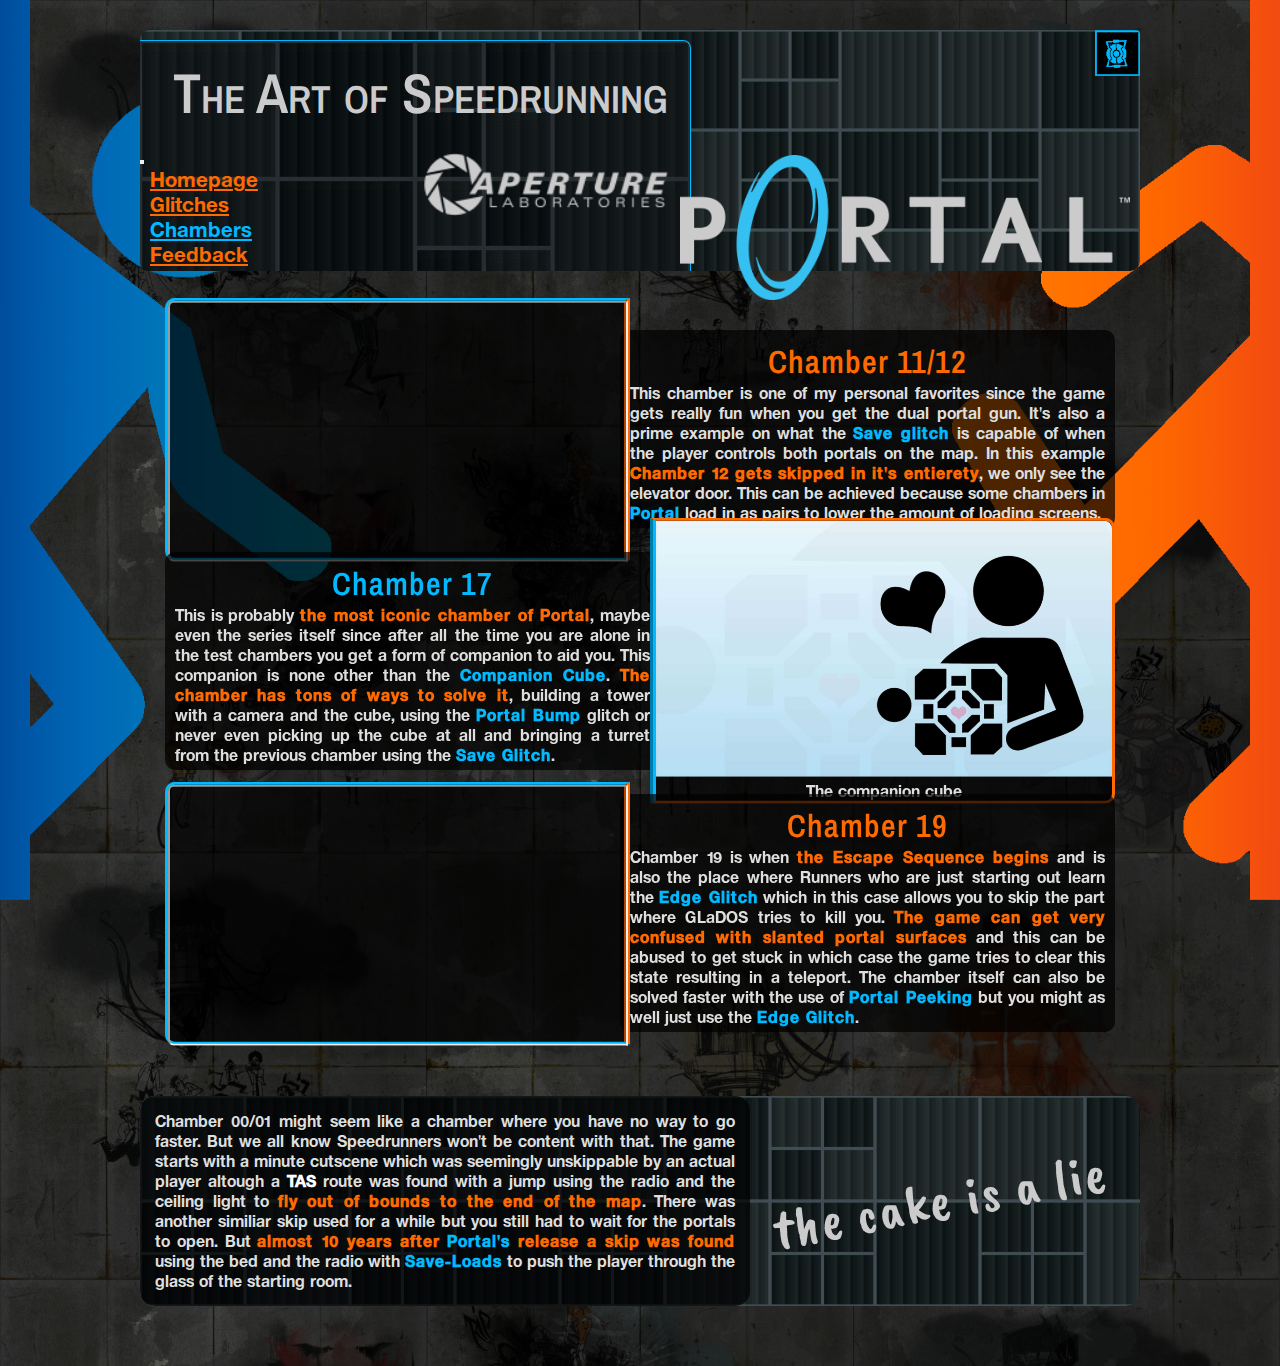
==== commit 2747fdba: "Add files via upload" ====
--- a/chambers.html
+++ b/chambers.html
@@ -118,7 +118,6 @@
     </main>
 
     <footer class="printbreak">
-        <div class="teleports"></div>
         <h2>the cake is a lie</h2>
         <p>Chamber 00/01 might seem like a chamber where you have no way to go faster. But we all know Speedrunners
             won't be content with that. The game starts with a minute cutscene which was seemingly unskippable by an
--- a/style/main.css
+++ b/style/main.css
@@ -42,6 +42,7 @@
     width: 80%;
     min-width: 280px;
     max-width: 1000px;
+    transition: 0.2s;
 }
 
 /* #region basestyle */
@@ -148,22 +149,31 @@
 li {
     text-align: left;
     list-style: none;
+    font-size: 110%;
     margin-bottom: 5px;
-    transition: 0.2s;
 }
 
 li::before {
     content: '';
     display: inline-block;
-    background-image: url("../media/icon_time.png");
-    background-size: 16px;
-    width: 16px;
-    height: 16px;
+    margin-bottom: -3px;
+    background-image: url("../media/icons/icon_time.png");
+    background-size: 20px;
+    width: 20px;
+    height: 20px;
     margin-right: 5px;
-    transition: 0.2s;
-}
-
-/* .triple li:nth-of-type(4){background-image: url("../media/icon_time.png")} */
+}
+
+.triple li:nth-of-type(4)::before{background-image: url("../media/icons/icon_glados.png")}
+
+.portalsr li:nth-of-type(1)::before{background-image: url("../media/icons/icon_oob.png")}
+.portalsr li:nth-of-type(2)::before{background-image: url("../media/icons/icon_inbounds.png")}
+.portalsr li:nth-of-type(3)::before{background-image: url("../media/icons/icon_nosla.png")}
+.portalsr li:nth-of-type(4)::before{background-image: url("../media/icons/icon_glitchless.png")}
+
+.sidebyside li:nth-of-type(1)::before{background-image: url("../media/icons/icon_walk.png")}
+.sidebyside li:nth-of-type(2)::before{background-image: url("../media/icons/icon_button.png")}
+.sidebyside li:nth-of-type(3)::before{background-image: url("../media/icons/icon_drop.png")}
 
 /* #endregion */
 
@@ -227,6 +237,7 @@
 .navbar-nav li {
     background: none;
     padding: 0 10px;
+    margin: 0;
     font-size: 120%;
 }
 
@@ -312,6 +323,7 @@
         background-color: black;
         transition: 0.5s;
         pointer-events: none;
+        color: rgb(222, 222, 222);
     }
 
     /* #endregion */
@@ -326,6 +338,7 @@
     background-image: url("../media/dark_tiles.jpg");
     background-size: contain;
     border-radius: 15px;
+    overflow: hidden;
 }
 
 footer h2 {
@@ -344,6 +357,7 @@
     letter-spacing: 2px;
     color: rgb(203, 203, 203);
     transition: 0.3s;
+    cursor: default;
 }
 
 footer p {
@@ -351,45 +365,46 @@
     background: var(--boxcolor);
     border-radius: 15px;
     padding: 15px;
-}
-
-footer:hover h2 {
-    animation: GoThrough 0.3s linear infinite;
-    transform: rotate(0);
-    transition: 0.3s;
-}
-
-@keyframes GoThrough {
-    0%{}
-
-    25%{
-        top:65%
-    }
-
-    25.1% {
-        top: 0%;
-    }
-
-    100%{}
-}
-
-footer div.teleports {
-    display: none;
-}
-
-footer:hover div.teleports {
-    width: 42%;
-    height: 100%;
-    display: block;
-    position: absolute;
-    right: 0;
-    top: 0;
-    background-image: url('../media/top.png'), url('../media/bottom.png');
-    background-size: contain, contain;
-    background-repeat: no-repeat, no-repeat;
-    background-position: top, bottom;
-    border-radius: 10px;
-}
+    margin-bottom: 0;
+}
+
+    /* #region animation */
+
+    footer:hover h2 {
+        animation: GoThrough 0.4s linear infinite;
+        transform: rotate(0);
+        transition: 0.3s;
+    }
+
+    @keyframes GoThrough {
+        0%{}
+
+        35%{
+            top: 95%
+        }
+
+        35.1% {
+            top: -30%;
+        }
+
+        100%{}
+    }
+
+    footer:hover::before {
+        content: "";
+        width: 42%;
+        height: 102%;
+        display: block;
+        position: absolute;
+        right: 0;
+        top: -1%;
+        border-top: 12px solid var(--portalblue);
+        border-bottom: 12px solid var(--portalorange);
+        border-radius: 20px;
+        filter: blur(0.4em);
+    }
+
+    /* #endregion */
 
 /* #endregion */
 
--- a/style/alternate.css
+++ b/style/alternate.css
@@ -16,8 +16,14 @@
     max-width: 1300px;
 }
 
-li {
-    background-position: left 10px;
+h1 {
+    width: 100%;
+}
+
+li::before {
+    background-size: 30px;
+    width: 30px;
+    height: 30px;
 }
 
 header {
@@ -31,9 +37,6 @@
     margin: auto;
 }
 
-h1 {
-    width: 100%;
-}
 
 .jumptocontent {
     width: 410px;
@@ -45,6 +48,22 @@
     border-radius: 0 0 8px 8px;
     border-right: none;
     padding: 0;
+}
+
+.switcher img {
+    filter: hue-rotate(190deg);
+}
+
+.switcher:hover img {
+    filter: hue-rotate(0deg);
+}
+
+.switcher:hover::before {
+    content: "Default style";
+    left: -175px;
+    top: 1px;
+    font-size: 110%;
+    border: 2px solid var(--portalblue);
 }
 
 footer h2 {
@@ -59,7 +78,7 @@
     animation: none;
 }
 
-footer:hover div.teleports{
+footer:hover::before {
     display: none;
 }
 
@@ -79,27 +98,6 @@
     font-size: 120%;
 }
 
-.switcher img {
-    filter: hue-rotate(190deg);
-}
-
-.switcher:hover img {
-    filter: hue-rotate(0deg);
-}
-
-.switcher:hover::before {
-    content: "Default style";
-    left: -185px;
-    top: 1px;
-    font-size: 110%;
-    border: 2px solid var(--portalblue);
-}
-
-li::before {
-    background-size: 25px;
-    width: 25px;
-    height: 25px;
-}
 
 @media screen and (max-width: 800px) {
     h1 {
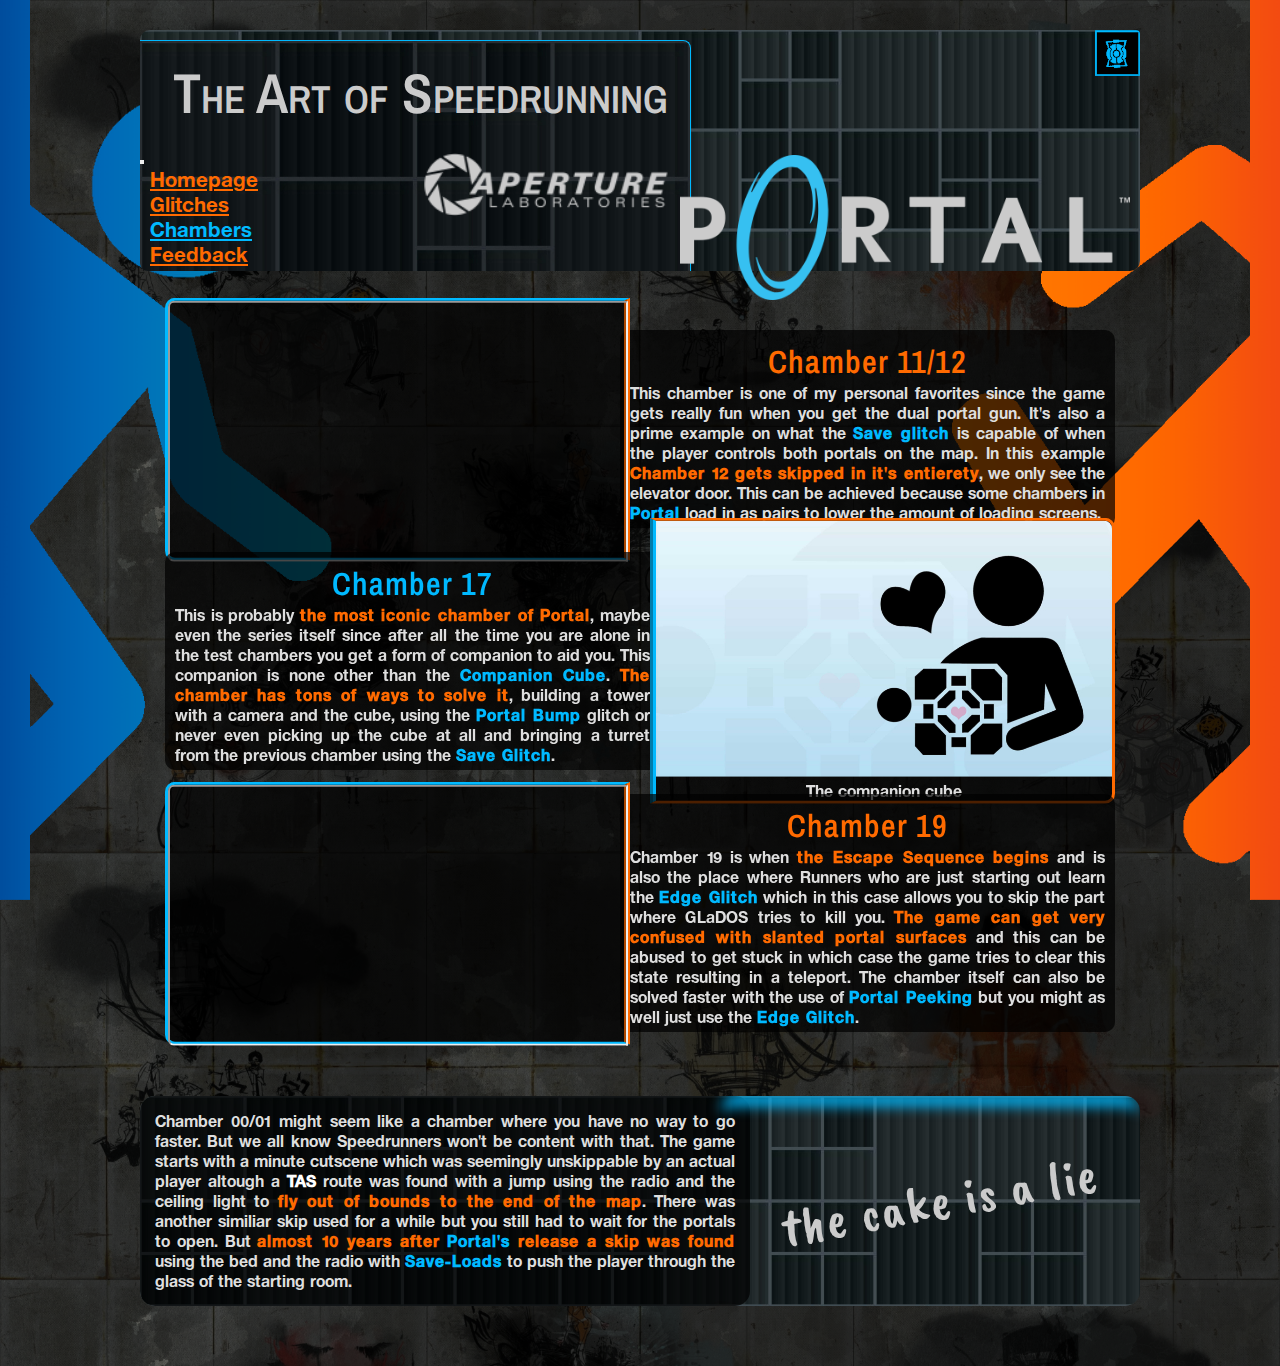
==== commit 3c87ecef: "Add files via upload" ====
--- a/chambers.html
+++ b/chambers.html
@@ -1,6 +1,5 @@
 <!DOCTYPE html>
 <html lang="en">
-<!-- Made by Mátyás Sebők aka. MeepOwned13  -->
 
 <head>
     <meta charset="UTF-8">
--- a/style/main.css
+++ b/style/main.css
@@ -305,25 +305,27 @@
         transition: filter 0.4s;
     }
 
-    .switcher:hover img {
-        filter: hue-rotate(190deg);
-        transform: rotate(720deg);
-        transition: transform 1s, filter 0.8s;
-    }
-
-    .switcher:hover::before {
-        content: "Alternate style";
-        position: absolute;
-        left: -160px;
-        top: 5px;
-        font-size: 130%;
-        border: 2px solid var(--portalorange);
-        border-radius: 5px;
-        padding: 0 5px;
-        background-color: black;
-        transition: 0.5s;
-        pointer-events: none;
-        color: rgb(222, 222, 222);
+    @media (hover){
+        .switcher:hover img {
+            filter: hue-rotate(190deg);
+            transform: rotate(720deg);
+            transition: transform 1s, filter 0.8s;
+        }
+    
+        .switcher:hover::before {
+            content: "Alternate style";
+            position: absolute;
+            left: -160px;
+            top: 5px;
+            font-size: 130%;
+            border: 2px solid var(--portalorange);
+            border-radius: 5px;
+            padding: 0 5px;
+            background-color: black;
+            transition: 0.5s;
+            pointer-events: none;
+            color: rgb(222, 222, 222);
+        }
     }
 
     /* #endregion */
@@ -351,7 +353,7 @@
     -ms-transform: translateY(-50%) rotate(-10deg);
     transform: translateY(-50%) rotate(-10deg);
     float: right;
-    font-size: 350%;
+    font-size: 330%;
     font-family: CakeText, cursive;
     font-weight: 500;
     letter-spacing: 2px;
@@ -371,26 +373,30 @@
     /* #region animation */
 
     footer:hover h2 {
-        animation: GoThrough 0.4s linear infinite;
+        animation: GoThrough 0.5s linear infinite;
         transform: rotate(0);
+        filter: blur(1px);
+        text-shadow: 0 -5px 3px rgb(180, 180, 180);
         transition: 0.3s;
     }
 
     @keyframes GoThrough {
         0%{}
 
-        35%{
-            top: 95%
+        40%{
+            /* top: 95% */
+            transform: translateY(200%);
         }
 
-        35.1% {
-            top: -30%;
+        40.0001% {
+            /* top: -30%; */
+            transform: translateY(-300%);
         }
 
         100%{}
     }
 
-    footer:hover::before {
+    footer::before {
         content: "";
         width: 42%;
         height: 102%;
@@ -402,6 +408,25 @@
         border-bottom: 12px solid var(--portalorange);
         border-radius: 20px;
         filter: blur(0.4em);
+        
+    }
+
+    footer:hover::before{
+        animation: teleport 0.5s linear infinite;
+    }
+
+    @keyframes teleport {
+        0%{}
+
+        10%{ border-bottom-width: 12px; }
+
+        30%{ border-bottom-width: 30px; border-top-width: 12px;}
+
+        50%{ border-bottom-width: 12px; border-top-width: 30px;}
+
+        70%{ border-top-width: 12px; }
+
+        100%{}
     }
 
     /* #endregion */
--- a/style/alternate.css
+++ b/style/alternate.css
@@ -54,19 +54,26 @@
     filter: hue-rotate(190deg);
 }
 
-.switcher:hover img {
-    filter: hue-rotate(0deg);
+@media (hover){
+    .switcher:hover img {
+        filter: hue-rotate(0deg);
+    }
+    
+    .switcher:hover::before {
+        content: "Default style";
+        left: -175px;
+        top: 1px;
+        font-size: 110%;
+        border: 2px solid var(--portalblue);
+    }
 }
 
-.switcher:hover::before {
-    content: "Default style";
-    left: -175px;
-    top: 1px;
-    font-size: 110%;
-    border: 2px solid var(--portalblue);
+
+footer h2 {
+    display: none;
 }
 
-footer h2 {
+footer::before {
     display: none;
 }
 
--- a/style/screen.css
+++ b/style/screen.css
@@ -44,7 +44,7 @@
 
 /* #region footer */
 
-@media screen and (max-width: 1200px) {
+@media screen and (max-width: 1000px) {
 
     footer h2 {
         -ms-transform: translateY(-50%);
@@ -63,15 +63,14 @@
 
     footer:hover h2{
         animation: none;
-
+        filter: none;
+        text-shadow: none;
         -ms-transform: translateY(-50%);
         transform: translateY(-50%);
     }
 
-    footer:hover div.teleports{
+    footer::before {
         display: none;
-        width: 0;
-        height: 0;
     }
 }
 
--- a/style/print.css
+++ b/style/print.css
@@ -8,6 +8,7 @@
     * {
         font-family: 'Times New Roman', Times, serif;
         color: black;
+        background-color: white;
     }
 
     h2, .portalsr h2 span, .boxed h2 span, footer h2 {
